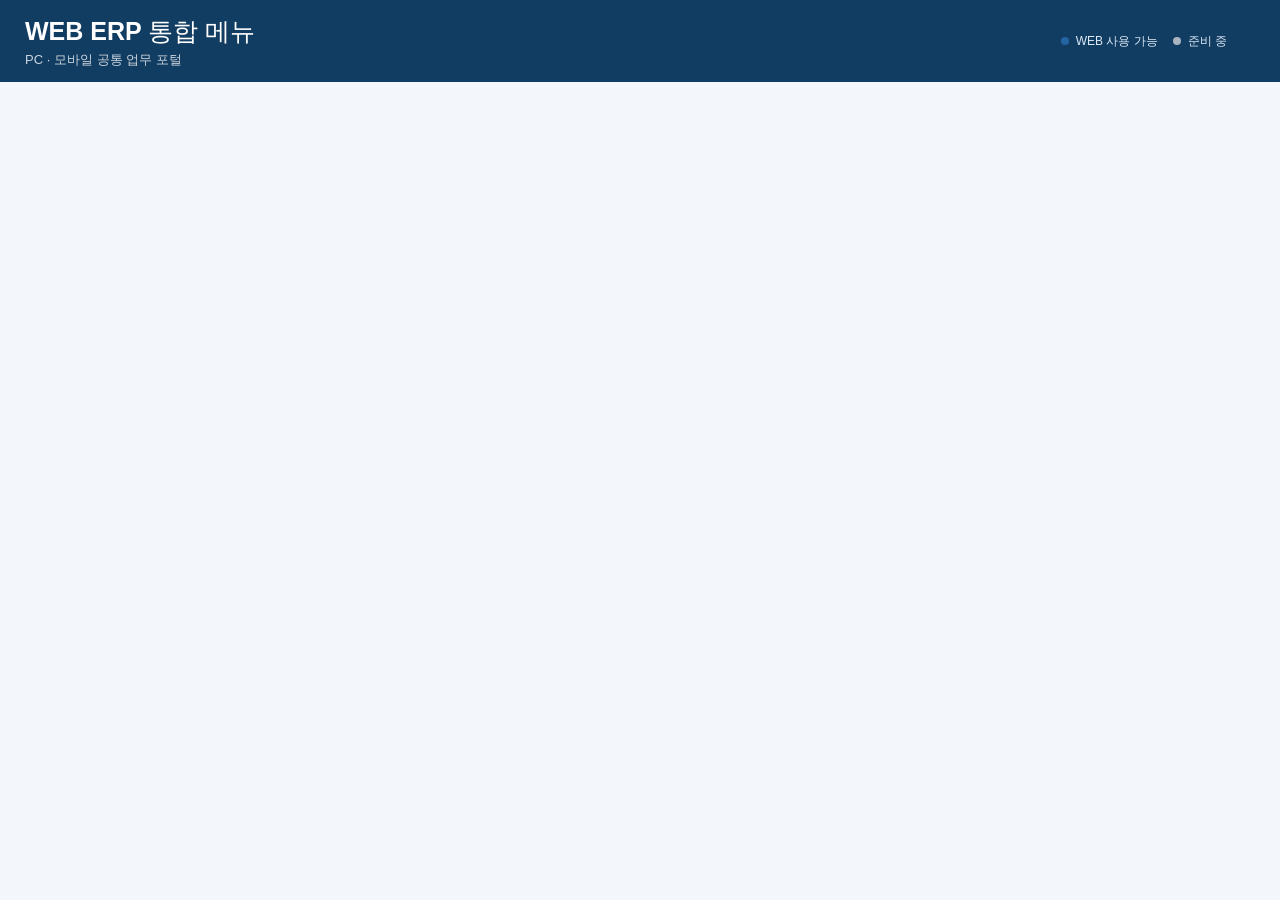
==== index.html @ 861755b2 "Add files via upload" ====
<!doctype html><html lang="ko"><head><meta charset="UTF-8"><meta name="viewport" content="width=device-width,initial-scale=1"><meta name="theme-color" content="#123d63"><title>NEXT ERP</title><link rel="stylesheet" href="./css/portal.css?v=20261124-2"></head>
<body><header class="top"><div class="top-inner"><div><h1>WEB ERP 통합 메뉴</h1><p>PC · 모바일 공통 업무 포털</p></div><div class="top-right"><div class="legend header-legend"><span class="dot"></span> WEB 사용 가능 <span class="dot off"></span> 준비 중</div><select id="company-select" hidden aria-label="회사 선택"></select><span id="user-label"></span><button id="password-change-button" hidden type="button">비밀번호 변경</button><button id="logout-button" hidden type="button">로그아웃</button></div></div></header>
<main><div id="portal-status" role="status" aria-live="polite"></div><section id="auth-panel"></section><div id="portal-content" hidden><section class="intro"><h2>업무 메뉴</h2></section><div id="groups" class="groups"></div></div></main>
<script type="module" src="./js/portal.js?v=20261124-2"></script></body></html>
---- css/portal.css ----
:root{font-family:Arial,'Malgun Gothic',sans-serif;color:#203044;background:#f3f6fa;font-synthesis:none}*{box-sizing:border-box}body{margin:0}.top{background:#123d63;color:#fff}.top-inner{max-width:none;margin:auto;padding:12px 25px;display:flex;align-items:center;justify-content:space-between;gap:20px}.eyebrow{font-size:12px;letter-spacing:2px;font-weight:700;opacity:.8}h1{font-size:25px;margin:5px 0}header p{font-size:13px;opacity:.78;margin:0}.top-right{display:flex;align-items:center;gap:12px;font-size:12px}.version{padding:7px 10px;border:1px solid #8ca8bd;border-radius:6px}main{max-width:none;margin:0 auto;padding:22px 25px 50px}.intro{display:flex;justify-content:space-between;align-items:end;gap:20px;margin-bottom:18px}.intro h2{margin:0 0 8px;font-size:21px}.intro p,footer{font-size:13px;color:#687789;margin:0}.legend{font-size:12px;color:#65758a;white-space:nowrap}.dot{display:inline-block;width:8px;height:8px;border-radius:50%;background:#2464a2;margin:0 5px 0 12px}.dot.off{background:#a9b4c0}.groups{display:grid;grid-template-columns:repeat(4,minmax(0,1fr));gap:15px}.group{background:#fff;border:1px solid #dbe3ec;border-radius:12px;padding:17px;min-width:0;box-shadow:0 2px 7px #1c33420b}.group h3{font-size:15px;margin:0 0 13px;padding-bottom:11px;border-bottom:1px solid #e8edf3}.items{display:grid;gap:8px}.item{display:flex;justify-content:space-between;align-items:center;gap:8px;width:100%;min-height:45px;border-radius:7px;padding:10px 12px;text-align:left;font:inherit;font-size:14px;border:1px solid #dce4ed;background:#f8fafc;color:#29394b}.item.active{cursor:pointer;background:#eef5fc;border-color:#b6cee5;color:#154f84}.item.active:hover,.item.active:focus-visible{background:#dcecfb;outline:2px solid #80afd9;outline-offset:1px}.item.disabled{opacity:.65;cursor:not-allowed}.status{font-size:11px;white-space:nowrap;color:#6c7b89}.item.active .status{color:#1e639b}footer{margin-top:24px;line-height:1.7}@media(max-width:1100px){.groups{grid-template-columns:repeat(2,minmax(0,1fr))}}@media(max-width:700px){.top-inner{padding:18px 16px}h1{font-size:20px}header p{font-size:12px}.version{display:none}main{padding:18px 12px 35px}.intro{display:block}.intro h2{font-size:18px}.intro p{line-height:1.6}.legend{margin-top:12px}.groups{grid-template-columns:1fr;gap:10px}.group{padding:14px}.item{min-height:49px;font-size:15px}.top-right{font-size:11px}}

/* V2: 로그인/로그아웃 UI */
[hidden]{display:none!important}
#portal-status{font-size:13px;color:#526779;margin-bottom:10px;min-height:18px}
#portal-status.error{color:#a52222}
#logout-button{border:1px solid #b3c7d8;border-radius:6px;background:transparent;color:white;padding:8px 12px;cursor:pointer}
#user-label{font-size:12px;overflow-wrap:anywhere}
.login-card{max-width:390px;margin:40px auto;background:white;border:1px solid #dbe3ec;border-radius:12px;padding:28px;box-shadow:0 2px 8px #1c334215}
.login-brand{font-size:12px;letter-spacing:2px;color:#2464a2;font-weight:700}
.login-card h2{margin:12px 0}.login-card p{font-size:13px;color:#687789}
.login-card label{display:block;font-size:13px;margin:16px 0 6px}
.login-card input{width:100%;border:1px solid #bdc9d6;border-radius:6px;padding:11px;font-size:15px}
#login-button{width:100%;margin-top:20px;padding:12px;border:0;border-radius:7px;background:#123d63;color:white;cursor:pointer}
#login-button:disabled{opacity:.6}
#login-message{margin-top:12px;font-size:13px;color:#b02a2a}

/* Portal layout V2 final: compact header */
.top-inner h1{margin:2px 0 3px}
.top-inner{min-height:82px}
@media(max-width:700px){.top-inner{min-height:unset;padding:12px 16px;flex-wrap:wrap}.top-right{flex-wrap:wrap;gap:8px}}

.password-entry{display:flex;justify-content:flex-end;margin-top:12px;font-size:13px}
.password-entry a{color:#155b93;text-decoration:none}.password-entry a:hover{text-decoration:underline}
.password-card{max-width:490px}.password-card .actions{display:flex;justify-content:flex-end;gap:8px;margin-top:20px}
.password-card .actions button,.password-card .actions a{font:inherit;font-size:13px;padding:10px 14px;border-radius:6px;border:1px solid #bdc9d6;background:white;color:#123d63;text-decoration:none;cursor:pointer}
.password-card .actions button.primary{background:#245f9e;color:white;border-color:#245f9e}
.password-card .actions button:disabled{opacity:.5;cursor:not-allowed}
.password-card .message{font-size:13px;line-height:1.6;min-height:20px;margin-top:14px;color:#245f9e;overflow-wrap:anywhere}
.password-card .message.error{color:#b02a2a}

/* 비밀번호 변경 완료 시 상단 포털 링크 숨김 */
#password-portal-link[hidden] { display: none !important; }

/* 계정관리 상단: 텍스트형 비밀번호 변경 / 독립 로그아웃 버튼 */
.top-right #password-change-button{appearance:none;-webkit-appearance:none;background:transparent;border:0;box-shadow:none;border-radius:0;color:#fff;font:inherit;font-size:13px;padding:5px 0;margin:0;cursor:pointer;white-space:nowrap}
.top-right #password-change-button:hover{text-decoration:underline}
.top-right #password-change-button:focus-visible{outline:2px solid #fff;outline-offset:3px}
.top-right #user-label{white-space:nowrap}
.top-right #user-label:not(:empty)::after{content:'│';display:inline-block;margin-left:12px;color:#a8c0d3}
.top-right #logout-button{margin-left:12px}
/* 비밀번호 완료 안내 문구 강조 */
/* 완료 안내는 password-card 클래스 유무와 관계없이 강조 */
#password-panel p.password-close-notice, .login-card p.password-close-notice, p.password-close-notice{font-size:18px !important;font-weight:700 !important;color:#173a5c !important;line-height:1.5 !important;margin:20px 0 16px !important}
@media(max-width:700px){.top-right #password-change-button{font-size:12px}.top-right #logout-button{margin-left:8px}p.password-close-notice{font-size:17px !important}}

/* Header legend and compact portal content */
.header-legend{display:flex;align-items:center;gap:7px;color:#dce9f5;font-size:12px;white-space:nowrap;margin-right:16px}
.header-legend .dot{margin:0 0 0 8px}
.header-legend .dot:first-child{margin-left:0}
#portal-status:empty{display:none}
main{padding-top:16px}
.intro{margin-bottom:12px;align-items:center}
.intro h2{margin:0}
@media(max-width:700px){.top-inner{flex-wrap:wrap;gap:10px}.top-right{flex-wrap:wrap;gap:8px}.header-legend{margin-right:8px}main{padding-top:12px}}

/* Compact menu tiles: retain readable labels while increasing group capacity */
.items{gap:6px}
.item{min-height:36px;padding:7px 10px}
@media(max-width:700px){.item{min-height:40px;padding:8px 10px}}
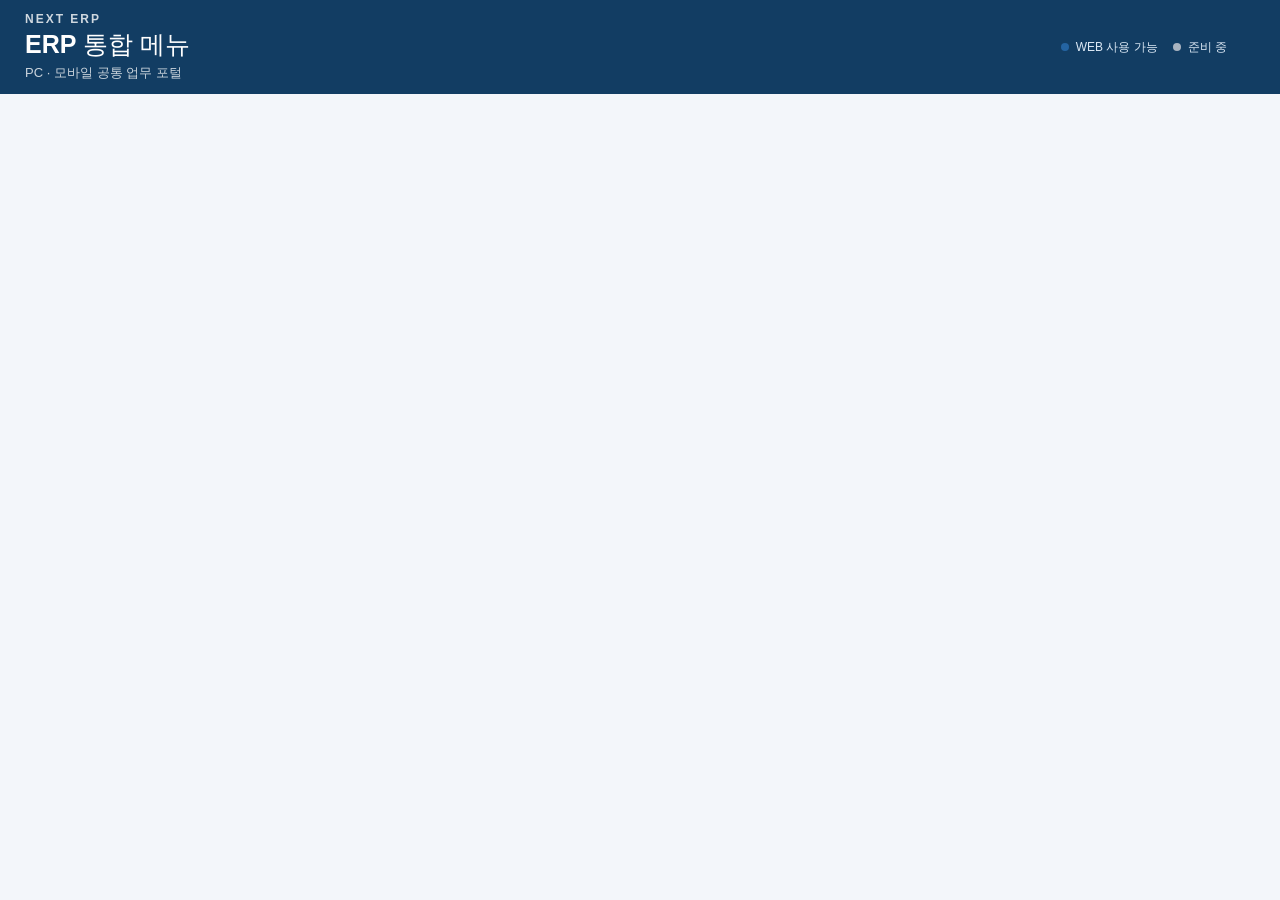
==== commit a8482324: "Add files via upload" ====
--- a/index.html
+++ b/index.html
@@ -1,4 +1,4 @@
 <!doctype html><html lang="ko"><head><meta charset="UTF-8"><meta name="viewport" content="width=device-width,initial-scale=1"><meta name="theme-color" content="#123d63"><title>NEXT ERP</title><link rel="stylesheet" href="./css/portal.css?v=20261124-2"></head>
-<body><header class="top"><div class="top-inner"><div><h1>WEB ERP 통합 메뉴</h1><p>PC · 모바일 공통 업무 포털</p></div><div class="top-right"><div class="legend header-legend"><span class="dot"></span> WEB 사용 가능 <span class="dot off"></span> 준비 중</div><select id="company-select" hidden aria-label="회사 선택"></select><span id="user-label"></span><button id="password-change-button" hidden type="button">비밀번호 변경</button><button id="logout-button" hidden type="button">로그아웃</button></div></div></header>
+<body><header class="top"><div class="top-inner"><div><div id="portal-company-name" class="eyebrow">NEXT ERP</div><h1>ERP 통합 메뉴</h1><p>PC · 모바일 공통 업무 포털</p></div><div class="top-right"><div class="legend header-legend"><span class="dot"></span> WEB 사용 가능 <span class="dot off"></span> 준비 중</div><select id="company-select" hidden aria-label="회사 선택"></select><span id="user-label"></span><button id="password-change-button" hidden type="button">비밀번호 변경</button><button id="logout-button" hidden type="button">로그아웃</button></div></div></header>
 <main><div id="portal-status" role="status" aria-live="polite"></div><section id="auth-panel"></section><div id="portal-content" hidden><section class="intro"><h2>업무 메뉴</h2></section><div id="groups" class="groups"></div></div></main>
-<script type="module" src="./js/portal.js?v=20261124-2"></script></body></html>
+<script type="module" src="./js/portal.js?v=20261124-3"></script></body></html>
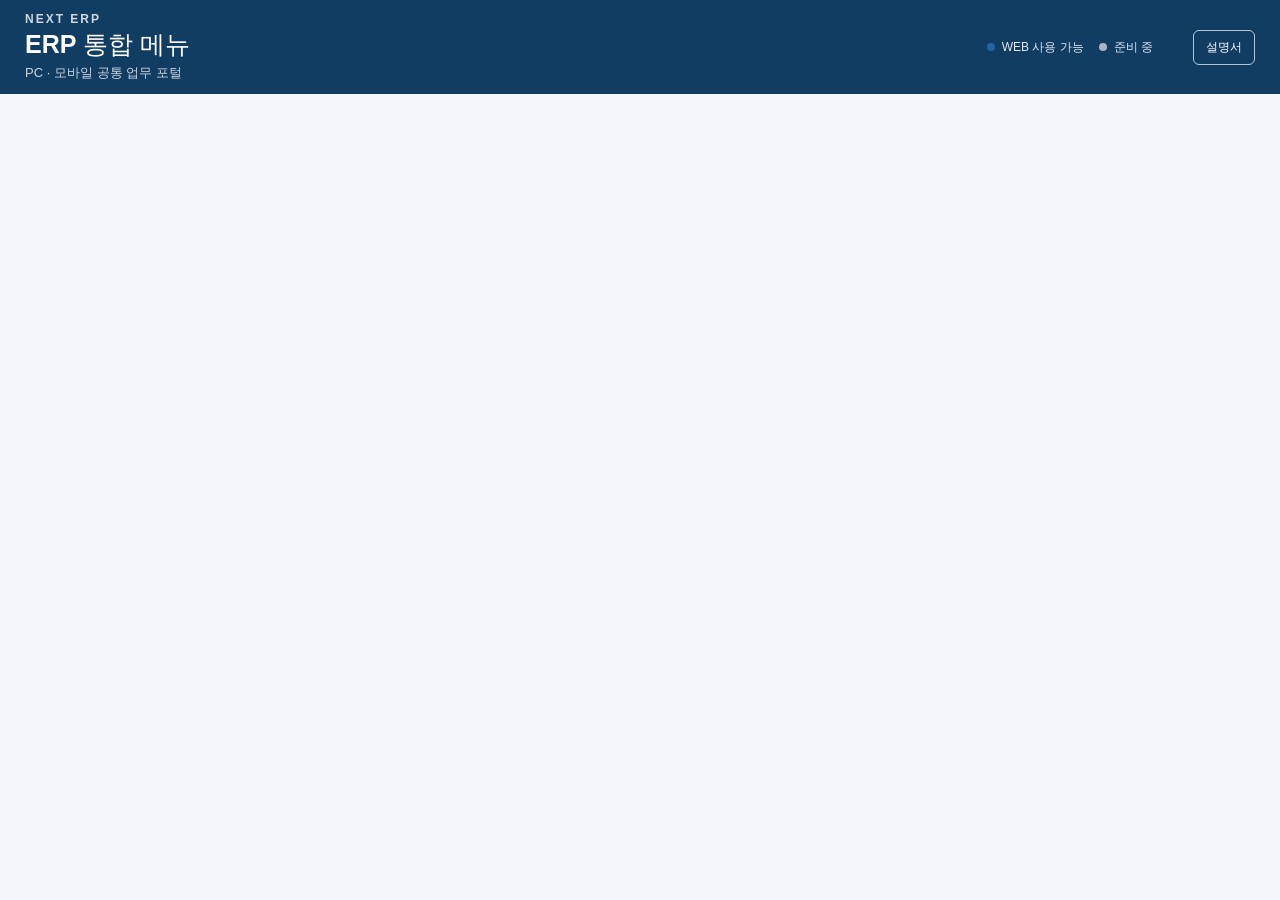
==== commit cf6672ac: "Add files via upload" ====
--- a/index.html
+++ b/index.html
@@ -1,4 +1,4 @@
-<!doctype html><html lang="ko"><head><meta charset="UTF-8"><meta name="viewport" content="width=device-width,initial-scale=1"><meta name="theme-color" content="#123d63"><title>NEXT ERP</title><link rel="stylesheet" href="./css/portal.css?v=20261124-2"></head>
-<body><header class="top"><div class="top-inner"><div><div id="portal-company-name" class="eyebrow">NEXT ERP</div><h1>ERP 통합 메뉴</h1><p>PC · 모바일 공통 업무 포털</p></div><div class="top-right"><div class="legend header-legend"><span class="dot"></span> WEB 사용 가능 <span class="dot off"></span> 준비 중</div><select id="company-select" hidden aria-label="회사 선택"></select><span id="user-label"></span><button id="password-change-button" hidden type="button">비밀번호 변경</button><button id="logout-button" hidden type="button">로그아웃</button></div></div></header>
+<!doctype html><html lang="ko"><head><meta charset="UTF-8"><meta name="viewport" content="width=device-width,initial-scale=1"><meta name="theme-color" content="#123d63"><title>NEXT ERP</title><link rel="stylesheet" href="./css/portal.css?v=20261124-2"><link rel="stylesheet" href="./css/guide.css"></head>
+<body><header class="top"><div class="top-inner"><div><div id="portal-company-name" class="eyebrow">NEXT ERP</div><h1>ERP 통합 메뉴</h1><p>PC · 모바일 공통 업무 포털</p></div><div class="top-right"><div class="legend header-legend"><span class="dot"></span> WEB 사용 가능 <span class="dot off"></span> 준비 중</div><select id="company-select" hidden aria-label="회사 선택"></select><span id="user-label"></span><button id="password-change-button" hidden type="button">비밀번호 변경</button><button id="guide-button" type="button">설명서</button><button id="logout-button" hidden type="button">로그아웃</button></div></div></header>
 <main><div id="portal-status" role="status" aria-live="polite"></div><section id="auth-panel"></section><div id="portal-content" hidden><section class="intro"><h2>업무 메뉴</h2></section><div id="groups" class="groups"></div></div></main>
-<script type="module" src="./js/portal.js?v=20261124-3"></script></body></html>
+<script type="module" src="./js/portal.js?v=20261125-1"></script><dialog id="guide-dialog" aria-labelledby="guide-title"><div class="guide-head"><h2 id="guide-title">ERP 통합 메뉴 사용설명서</h2><form method="dialog"><button type="submit" autofocus>닫기</button></form></div><div class="guide-body"><section><h3>1. 접속 및 로그인</h3><p>회사 전용 접속주소를 즐겨찾기에 등록합니다. 사번과 비밀번호를 입력하여 로그인합니다. 공용 접속주소에서는 회사코드도 입력합니다.</p></section><section><h3>2. 업무 메뉴</h3><p>회사에 제공되고 접근 가능한 업무 메뉴를 선택합니다. WEB 사용 가능은 실행할 수 있는 메뉴이며 준비 중은 실행할 수 없습니다. PC에서는 업무별 탭, 모바일에서는 현재 탭에서 열립니다.</p></section><section><h3>3. 업무 처리</h3><p>각 모듈의 조회·등록·수정 기능을 사용합니다. 저장 전 내용을 확인하고, 작업 완료 후 목록으로 돌아갑니다.</p></section><section><h3>4. 비밀번호 관리</h3><p>로그인 후 비밀번호 변경을 이용합니다. 분실 시 로그인 화면의 비밀번호관리를 이용하고 등록 이메일을 확인합니다. 초기 비밀번호는 최초 접속 후 변경하십시오.</p></section><section><h3>5. 로그아웃 및 문의</h3><p>공용 PC에서는 작업 후 로그아웃합니다. 접속 불가 또는 권한 문의는 회사 담당자에게 요청합니다. 다른 회사의 주소로 접근 권한을 얻을 수는 없습니다.</p></section></div></dialog><script type="module" src="./js/guide.js"></script></body></html>
--- a/css/guide.css
+++ b/css/guide.css
@@ -0,0 +1 @@
+#guide-button{border:1px solid #b3c7d8;border-radius:6px;background:transparent;color:#fff;padding:8px 12px;cursor:pointer;white-space:nowrap;font:inherit}#guide-dialog{width:min(720px,94vw);max-height:85vh;padding:0;border:1px solid #c9d8e6;border-radius:10px;color:#203044;background:#fff}#guide-dialog::backdrop{background:#142b4266}.guide-head{position:sticky;top:0;background:#fff;padding:16px 20px;border-bottom:1px solid #dbe3ec;display:flex;align-items:center;justify-content:space-between;gap:12px}.guide-head h2{font-size:18px;margin:0}.guide-head button{border:1px solid #bdc9d6;border-radius:6px;background:white;padding:7px 14px;color:#123d63;cursor:pointer}.guide-body{padding:4px 20px 20px}.guide-body h3{font-size:15px;margin:18px 0 6px;color:#123d63}.guide-body p{font-size:14px;line-height:1.75;margin:0}
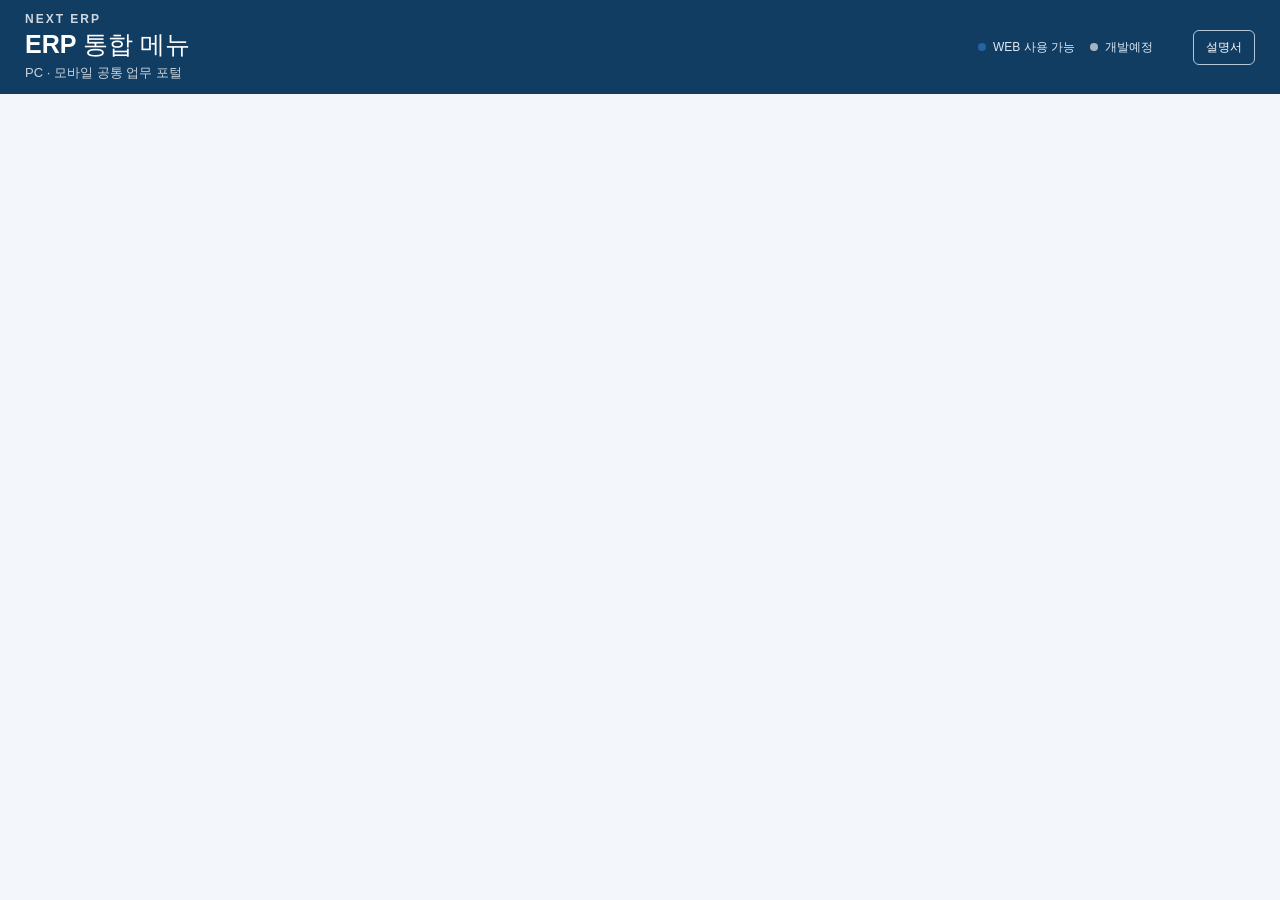
==== commit 4e84414b: "Add files via upload" ====
--- a/index.html
+++ b/index.html
@@ -1,4 +1,4 @@
-<!doctype html><html lang="ko"><head><meta charset="UTF-8"><meta name="viewport" content="width=device-width,initial-scale=1"><meta name="theme-color" content="#123d63"><title>NEXT ERP</title><link rel="stylesheet" href="./css/portal.css?v=20261124-2"><link rel="stylesheet" href="./css/guide.css"></head>
-<body><header class="top"><div class="top-inner"><div><div id="portal-company-name" class="eyebrow">NEXT ERP</div><h1>ERP 통합 메뉴</h1><p>PC · 모바일 공통 업무 포털</p></div><div class="top-right"><div class="legend header-legend"><span class="dot"></span> WEB 사용 가능 <span class="dot off"></span> 준비 중</div><select id="company-select" hidden aria-label="회사 선택"></select><span id="user-label"></span><button id="password-change-button" hidden type="button">비밀번호 변경</button><button id="guide-button" type="button">설명서</button><button id="logout-button" hidden type="button">로그아웃</button></div></div></header>
+<!doctype html><html lang="ko"><head><meta charset="UTF-8"><meta name="viewport" content="width=device-width,initial-scale=1"><meta name="theme-color" content="#123d63"><title>NEXT ERP</title><link rel="stylesheet" href="./css/portal.css?v=20261125-2"><link rel="stylesheet" href="./css/guide.css"><link rel="icon" type="image/x-icon" href="./favicon.ico?v=20261125"><link rel="icon" type="image/svg+xml" href="./favicon.svg?v=20261125"></head>
+<body><header class="top"><div class="top-inner"><div><div id="portal-company-name" class="eyebrow">NEXT ERP</div><h1>ERP 통합 메뉴</h1><p>PC · 모바일 공통 업무 포털</p></div><div class="top-right"><div class="legend header-legend"><span class="dot"></span> WEB 사용 가능 <span class="dot off"></span> 개발예정</div><select id="company-select" hidden aria-label="회사 선택"></select><span id="user-label"></span><button id="password-change-button" hidden type="button">비밀번호 변경</button><button id="guide-button" type="button">설명서</button><button id="logout-button" hidden type="button">로그아웃</button></div></div></header>
 <main><div id="portal-status" role="status" aria-live="polite"></div><section id="auth-panel"></section><div id="portal-content" hidden><section class="intro"><h2>업무 메뉴</h2></section><div id="groups" class="groups"></div></div></main>
-<script type="module" src="./js/portal.js?v=20261125-1"></script><dialog id="guide-dialog" aria-labelledby="guide-title"><div class="guide-head"><h2 id="guide-title">ERP 통합 메뉴 사용설명서</h2><form method="dialog"><button type="submit" autofocus>닫기</button></form></div><div class="guide-body"><section><h3>1. 접속 및 로그인</h3><p>회사 전용 접속주소를 즐겨찾기에 등록합니다. 사번과 비밀번호를 입력하여 로그인합니다. 공용 접속주소에서는 회사코드도 입력합니다.</p></section><section><h3>2. 업무 메뉴</h3><p>회사에 제공되고 접근 가능한 업무 메뉴를 선택합니다. WEB 사용 가능은 실행할 수 있는 메뉴이며 준비 중은 실행할 수 없습니다. PC에서는 업무별 탭, 모바일에서는 현재 탭에서 열립니다.</p></section><section><h3>3. 업무 처리</h3><p>각 모듈의 조회·등록·수정 기능을 사용합니다. 저장 전 내용을 확인하고, 작업 완료 후 목록으로 돌아갑니다.</p></section><section><h3>4. 비밀번호 관리</h3><p>로그인 후 비밀번호 변경을 이용합니다. 분실 시 로그인 화면의 비밀번호관리를 이용하고 등록 이메일을 확인합니다. 초기 비밀번호는 최초 접속 후 변경하십시오.</p></section><section><h3>5. 로그아웃 및 문의</h3><p>공용 PC에서는 작업 후 로그아웃합니다. 접속 불가 또는 권한 문의는 회사 담당자에게 요청합니다. 다른 회사의 주소로 접근 권한을 얻을 수는 없습니다.</p></section></div></dialog><script type="module" src="./js/guide.js"></script></body></html>
+<script type="module" src="./js/portal.js?v=20261125-2"></script><dialog id="guide-dialog" aria-labelledby="guide-title"><div class="guide-head"><h2 id="guide-title">ERP 통합 메뉴 사용설명서</h2><form method="dialog"><button type="submit" autofocus>닫기</button></form></div><div class="guide-body"><section><h3>1. 접속 및 로그인</h3><p>안내받은 ERP 접속주소를 즐겨찾기에 등록합니다. 사번과 비밀번호를 입력하여 로그인합니다.</p></section><section><h3>2. 업무 메뉴</h3><p>사용 권한이 있는 업무 메뉴를 선택합니다. WEB 사용 가능은 실행할 수 있는 메뉴이며 개발예정 메뉴를 선택하면 안내 메시지가 표시됩니다. PC에서는 업무별 탭, 모바일에서는 현재 탭에서 열립니다.</p></section><section><h3>3. 업무 처리</h3><p>각 모듈의 조회·등록·수정 기능을 사용합니다. 저장 전 내용을 확인하고, 작업 완료 후 목록으로 돌아갑니다.</p></section><section><h3>4. 비밀번호 관리</h3><p>로그인 후 비밀번호 변경을 이용합니다. 분실 시 로그인 화면의 비밀번호관리를 이용하고 등록 이메일을 확인합니다. 초기 비밀번호는 최초 접속 후 변경하십시오.</p></section><section><h3>5. 로그아웃 및 문의</h3><p>공용 PC에서는 작업 후 로그아웃합니다. 접속 불가 또는 권한 문의는 회사 담당자에게 요청합니다.</p></section></div></dialog><script type="module" src="./js/guide.js"></script><dialog id="planned-dialog" aria-labelledby="planned-title"><div class="guide-head"><h2 id="planned-title"></h2></div><div class="guide-body"><p>현재 개발예정인 모듈입니다.</p><form method="dialog" class="planned-actions"><button type="submit" autofocus>확인</button></form></div></dialog></body></html>
--- a/css/portal.css
+++ b/css/portal.css
@@ -58,3 +58,12 @@
 .items{gap:6px}
 .item{min-height:36px;padding:7px 10px}
 @media(max-width:700px){.item{min-height:40px;padding:8px 10px}}
+
+/* 개발예정 모듈은 안내 메시지를 열 수 있습니다. */
+.item.disabled{cursor:pointer}
+.item.disabled:focus-visible,.item.disabled:hover{outline:2px solid #a9b4c0;outline-offset:1px}
+#planned-dialog{width:min(400px,92vw);padding:0;border:1px solid #c9d8e6;border-radius:10px;color:#203044;background:#fff}
+#planned-dialog::backdrop{background:#142b4266}
+#planned-dialog .guide-body{padding-top:16px}
+.planned-actions{display:flex;justify-content:flex-end;margin-top:20px}
+.planned-actions button{border:1px solid #123d63;border-radius:6px;background:#123d63;color:white;padding:7px 18px;cursor:pointer;font:inherit}
